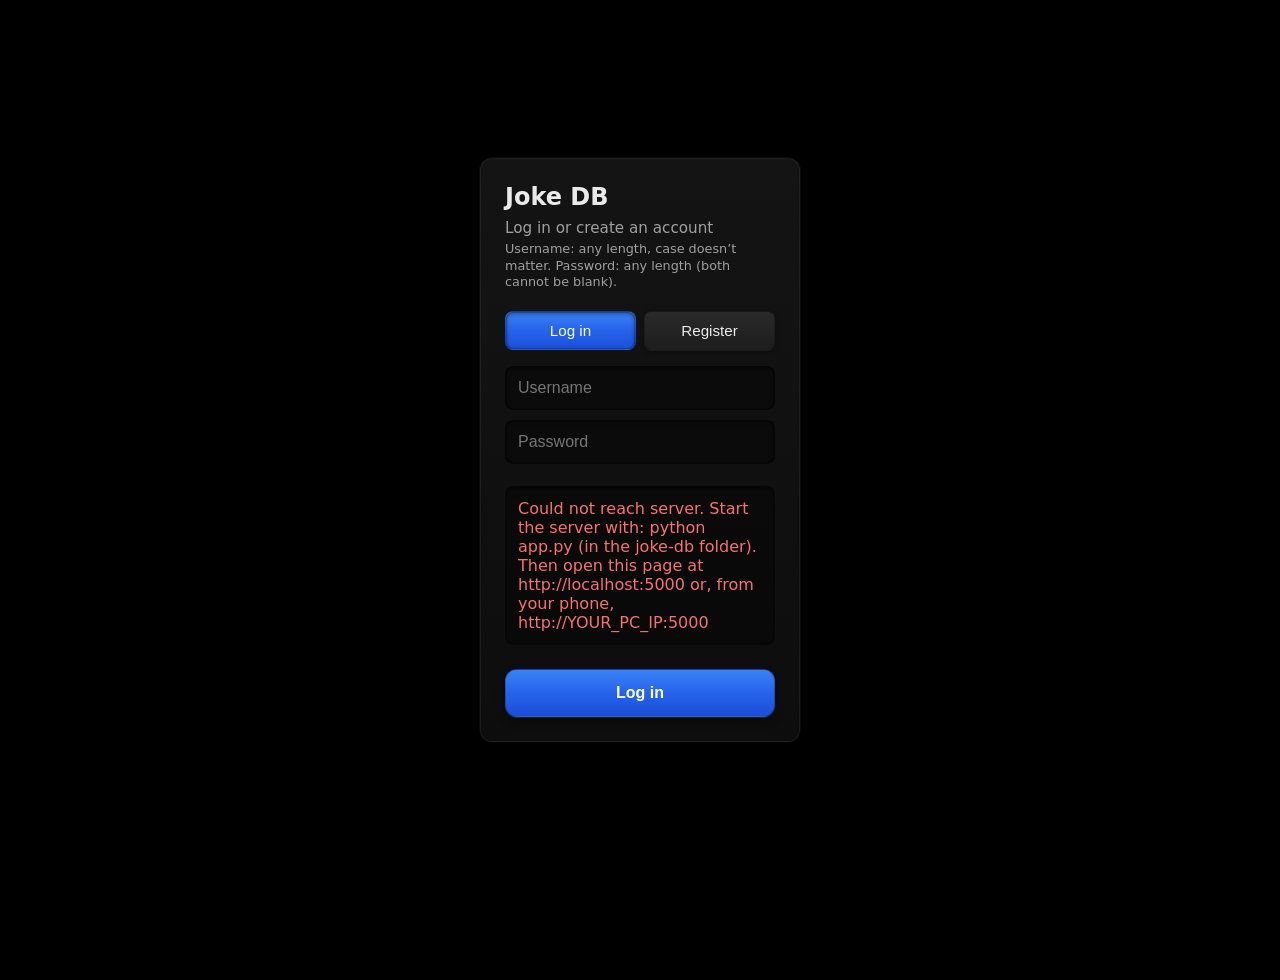
==== static/index.html @ b86b30f6 "Initial commit: Joke DB - comedian joke management app" ====
<!DOCTYPE html>
<html lang="en">
<head>
  <meta charset="utf-8">
  <meta name="viewport" content="width=device-width, initial-scale=1, maximum-scale=1, user-scalable=no">
  <meta name="theme-color" content="#000000">
  <meta name="apple-mobile-web-app-capable" content="yes">
  <meta name="apple-mobile-web-app-title" content="Joke DB">
  <title>Joke DB</title>
  <link rel="icon" type="image/png" href="logo.png?v=4">
  <link rel="manifest" href="manifest.json">
  <link rel="stylesheet" href="css/style.css?v=8">
</head>
<body>
  <div id="auth-shell" class="auth-shell hidden">
    <div class="auth-box">
      <h1>Joke DB</h1>
      <p class="auth-subtitle">Log in or create an account</p>
      <p class="auth-criteria">Username: any length, case doesn’t matter. Password: any length (both cannot be blank).</p>
      <div class="auth-tabs">
        <button type="button" class="auth-tab active" data-auth="login">Log in</button>
        <button type="button" class="auth-tab" data-auth="register">Register</button>
      </div>
      <form id="auth-form" class="auth-form">
        <input type="text" id="auth-username" placeholder="Username" autocomplete="username">
        <input type="password" id="auth-password" placeholder="Password" autocomplete="current-password">
        <p id="auth-error" class="result error hidden"></p>
        <button type="submit" id="auth-submit">Log in</button>
      </form>
    </div>
  </div>

  <div id="app-shell">
  <header class="header">
    <div class="header-top-row">
      <img src="logo.png?v=4" alt="Joke DB" class="header-logo header-logo-img">
      <h1 class="header-title">Joke DB</h1>
      <span id="user-info" class="user-info"></span>
    </div>
    <nav class="tabs">
      <button type="button" class="tab active" data-tab="ideas">Ideas</button>
      <button type="button" class="tab" data-tab="jokes">Jokes</button>
      <button type="button" class="tab" data-tab="sets">Sets</button>
      <button type="button" class="tab" data-tab="add">Add Joke</button>
    </nav>
  </header>

  <main class="main">
    <!-- Ideas: one line each, convert to joke -->
    <section id="panel-ideas" class="panel active">
      <form id="add-idea-form" class="form-box form-inline">
        <input type="text" id="new-idea-content" placeholder="One-line idea..." maxlength="500">
        <button type="submit" id="add-idea">Add idea</button>
      </form>
      <ul id="idea-list" class="card-list"></ul>
    </section>

    <!-- Jokes list -->
    <section id="panel-jokes" class="panel">
      <div class="toolbar">
        <select id="filter-status">
          <option value="">All</option>
          <option value="draft">Draft</option>
          <option value="testing">Testing</option>
          <option value="active">Active</option>
          <option value="retired">Retired</option>
        </select>
        <button type="button" id="refresh-jokes">Refresh</button>
      </div>
      <ul id="joke-list" class="card-list"></ul>
      <div id="joke-detail" class="detail hidden"></div>
    </section>

    <!-- Sets list -->
    <section id="panel-sets" class="panel">
      <ul id="set-list" class="card-list"></ul>
      <div id="set-detail" class="detail hidden"></div>
      <div class="form-box">
        <h3>New set</h3>
        <input type="text" id="new-set-name" placeholder="Set name">
        <input type="text" id="new-set-desc" placeholder="Description (optional)">
        <button type="button" id="create-set">Create set</button>
      </div>
    </section>

    <!-- Add joke form -->
    <section id="panel-add" class="panel">
      <form id="add-joke-form" class="form-box">
        <h3>New joke</h3>
        <input type="text" id="new-joke-title" placeholder="Title *" required>
        <textarea id="new-joke-premise" placeholder="Body" rows="6"></textarea>
        <textarea id="new-joke-punchline" placeholder="Act Out" rows="2"></textarea>
        <select id="new-joke-status">
          <option value="draft">Draft</option>
          <option value="testing">Testing</option>
          <option value="active">Active</option>
        </select>
        <button type="submit">Save joke</button>
      </form>
      <p id="add-result" class="result hidden"></p>
    </section>
  </main>
  </div>

  <script>
    (function() {
      var m = /[?&]api=([^&]+)/.exec(location.search);
      if (m) {
        var base = m[1].replace(/\/$/, "");
        try { sessionStorage.setItem("joke_db_api_base", base); } catch (e) {}
      }
    })();
  </script>
  <script src="js/app.js?v=8"></script>
</body>
</html>
---- static/css/style.css ----
/* Mobile-first Joke DB */
:root {
  --bg: #000000;
  --surface: #0d0d0d;
  --accent: #2563eb;
  --accent-dim: #1d4ed8;
  --text: #eaeaea;
  --text-muted: #a0a0a0;
  --radius: 12px;
  --safe: env(safe-area-inset-bottom, 0);
  /* 3D depth */
  --shadow-raised: 0 4px 6px rgba(0,0,0,0.4), 0 2px 4px rgba(0,0,0,0.3), 0 0 0 1px rgba(255,255,255,0.06);
  --shadow-card: 0 6px 12px rgba(0,0,0,0.5), 0 2px 6px rgba(0,0,0,0.35), 0 0 0 1px rgba(255,255,255,0.05);
  --shadow-inset: inset 0 2px 4px rgba(0,0,0,0.4), inset 0 0 0 1px rgba(0,0,0,0.2);
  --highlight: rgba(255,255,255,0.08);
  --bevel-dark: rgba(0,0,0,0.35);
}

* {
  box-sizing: border-box;
}

select {
  background: #000 !important;
  color: #fff !important;
}

select option {
  background: #000;
  color: #fff;
}

body {
  margin: 0;
  padding: 0;
  font-family: "Segoe UI", system-ui, sans-serif;
  background: var(--bg) url("../logo.png?v=4") center center no-repeat;
  background-size: 80%;
  background-attachment: fixed;
  color: var(--text);
  min-height: 100vh;
  padding-bottom: calc(80px + var(--safe));
}

.header {
  position: sticky;
  top: 0;
  z-index: 10;
  background: linear-gradient(180deg, #141414 0%, var(--surface) 100%);
  padding: 12px 16px;
  padding-top: calc(12px + env(safe-area-inset-top, 0));
  box-shadow: 0 6px 16px rgba(0,0,0,0.5), 0 2px 6px rgba(0,0,0,0.35), 0 1px 0 var(--highlight);
  border-bottom: 1px solid rgba(0,0,0,0.3);
}

.app-logo {
  display: block;
  height: auto;
  object-fit: contain;
}

.header-top-row {
  display: flex;
  align-items: center;
  justify-content: space-between;
  width: 100%;
  min-height: 32px;
  margin-bottom: 12px;
}

.header-logo-img {
  display: none;
  width: auto;
  height: 140px;
  flex-shrink: 0;
  object-fit: contain;
}

.header-title {
  margin: 0;
  font-size: 1.4rem;
  font-weight: 700;
}

.header .tabs {
  display: flex;
  flex-wrap: wrap;
  gap: 8px;
  width: 100%;
  padding-top: 12px;
  border-top: 1px solid rgba(255, 255, 255, 0.1);
  clear: both;
}

@media (min-width: 481px) {
  body {
    background-image: none;
  }
  .header {
    padding: 36px 48px;
    padding-top: calc(36px + env(safe-area-inset-top, 0));
  }
  .header-top-row {
    position: relative;
    justify-content: center;
    min-height: 96px;
    margin-bottom: 36px;
  }
  .header-logo-img {
    display: block;
    width: auto;
    height: 154px;
    position: absolute;
    left: 50%;
    transform: translateX(-50%);
  }
  .header-top-row .user-info {
    position: absolute;
    right: 0;
  }
  .header-title {
    display: none;
  }
  .header .tabs {
    padding-top: 36px;
    gap: 12px;
  }
  .tab {
    padding: 18px 12px;
    font-size: 1rem;
  }
}

.tab {
  flex: 1;
  min-width: 0;
  padding: 12px 8px;
  border: none;
  border-radius: var(--radius);
  background: linear-gradient(180deg, rgba(255,255,255,0.12) 0%, rgba(255,255,255,0.06) 100%);
  color: var(--text);
  font-size: 0.95rem;
  font-weight: 500;
  cursor: pointer;
  -webkit-tap-highlight-color: transparent;
  box-shadow: 0 2px 4px var(--bevel-dark), 0 1px 0 var(--highlight);
  border: 1px solid rgba(0,0,0,0.2);
}

.tab:hover, .tab:focus {
  background: linear-gradient(180deg, rgba(255,255,255,0.16) 0%, rgba(255,255,255,0.1) 100%);
  box-shadow: 0 3px 6px var(--bevel-dark), 0 1px 0 var(--highlight);
}

.tab.active {
  background: linear-gradient(180deg, #3b82f6 0%, var(--accent) 50%, #1d4ed8 100%);
  color: #fff;
  box-shadow: var(--shadow-inset), 0 0 0 1px rgba(0,0,0,0.2);
  border: 1px solid rgba(0,0,0,0.25);
}

@media (max-width: 480px) {
  body {
    background-image: none;
  }
  .header-top-row {
    position: relative;
    justify-content: center;
  }
  .header-logo-img {
    display: block;
    width: auto;
    height: 54px;
    position: absolute;
    left: 50%;
    transform: translateX(-50%);
  }
  .header-top-row .user-info {
    position: absolute;
    left: 0;
    right: 0;
    display: flex;
    justify-content: space-between;
    align-items: center;
  }
  .header-top-row .header-username {
    flex-shrink: 0;
  }
  .header-title {
    display: none;
  }
  .header .tabs {
    margin-top: 8px;
    padding-top: 12px;
  }
  .tab {
    min-width: calc(50% - 6px);
    flex: 1 1 calc(50% - 6px);
  }
  .set-joke-reorder .set-joke-item .joke-link {
    font-size: 1.5rem;
  }
  .set-joke-reorder .btn-order {
    min-width: 44px;
    min-height: 44px;
    width: 44px;
    height: 44px;
    font-size: 1.25rem;
  }
}

.main {
  padding: 16px;
  max-width: 480px;
  margin: 0 auto;
}

.panel {
  display: none;
}

.panel.active {
  display: block;
}

.toolbar {
  display: flex;
  gap: 8px;
  margin-bottom: 12px;
  align-items: center;
}

.toolbar select {
  flex: 1;
  padding: 10px 12px;
  border-radius: var(--radius);
  border: 1px solid rgba(0,0,0,0.4);
  background: #0a0a0a;
  color: #fff;
  font-size: 1rem;
  box-shadow: var(--shadow-inset);
}

.toolbar button {
  padding: 10px 16px;
  border-radius: var(--radius);
  border: 1px solid rgba(0,0,0,0.25);
  background: linear-gradient(180deg, #3b82f6 0%, var(--accent) 50%, #1d4ed8 100%);
  color: #fff;
  font-weight: 500;
  cursor: pointer;
  box-shadow: 0 3px 6px var(--bevel-dark), 0 1px 0 rgba(255,255,255,0.15);
}

.toolbar button:hover {
  box-shadow: 0 4px 8px var(--bevel-dark), 0 1px 0 rgba(255,255,255,0.2);
}

.toolbar button:active {
  box-shadow: var(--shadow-inset);
}

.card-list {
  list-style: none;
  margin: 0;
  padding: 0;
}

.card-list li {
  background: linear-gradient(180deg, rgba(255,255,255,0.14) 0%, rgba(255,255,255,0.08) 100%);
  border-radius: var(--radius);
  padding: 14px 16px;
  margin-bottom: 10px;
  cursor: pointer;
  -webkit-tap-highlight-color: transparent;
  border-left: 4px solid transparent;
  box-shadow: var(--shadow-card);
  border: 1px solid rgba(255,255,255,0.06);
  border-left-width: 4px;
  border-left-color: transparent;
}

.card-list li:hover {
  background: linear-gradient(180deg, rgba(255,255,255,0.2) 0%, rgba(255,255,255,0.12) 100%);
  box-shadow: 0 8px 16px rgba(0,0,0,0.45), 0 2px 6px rgba(0,0,0,0.35), 0 0 0 1px rgba(255,255,255,0.08);
}

.card-list li.active {
  border-left-color: var(--accent);
  box-shadow: 0 4px 10px rgba(0,0,0,0.4), 0 0 0 1px rgba(37,99,235,0.3);
}

#panel-ideas .card-list li,
#panel-jokes .card-list li,
#panel-sets .card-list li {
  background: linear-gradient(180deg, rgba(255,255,255,0.22) 0%, rgba(255,255,255,0.14) 100%);
}

#panel-ideas .card-list li:hover,
#panel-jokes .card-list li:hover,
#panel-sets .card-list li:hover {
  background: linear-gradient(180deg, rgba(255,255,255,0.28) 0%, rgba(255,255,255,0.18) 100%);
}

.card-list .title {
  font-weight: 600;
  margin-bottom: 4px;
}

.card-list .meta {
  font-size: 0.85rem;
  color: var(--text-muted);
}

.detail {
  margin-top: 16px;
  padding: 16px;
  background: linear-gradient(180deg, #141414 0%, var(--surface) 100%);
  border-radius: var(--radius);
  box-shadow: var(--shadow-card);
  border: 1px solid rgba(255,255,255,0.06);
}

.detail.hidden {
  display: none;
}

.detail h3 { margin-top: 0; }
.detail .detail-label { font-size: 0.85rem; color: var(--text-muted); margin: 12px 0 4px 0; }
.detail .detail-label:first-of-type { margin-top: 0; }
.detail .detail-body { white-space: pre-wrap; margin: 0 0 8px 0; }
.detail .detail-actout { color: var(--accent); font-weight: 500; white-space: pre-wrap; }
.detail .status { display: inline-block; padding: 4px 8px; border-radius: 6px; background: rgba(0,0,0,0.35); font-size: 0.85rem; margin-top: 8px; box-shadow: var(--shadow-inset); border: 1px solid rgba(0,0,0,0.3); }

.form-box {
  background: linear-gradient(180deg, #141414 0%, var(--surface) 100%);
  border-radius: var(--radius);
  padding: 16px;
  margin-top: 16px;
  box-shadow: var(--shadow-card);
  border: 1px solid rgba(255,255,255,0.06);
}

.form-box h3 {
  margin: 0 0 12px 0;
  font-size: 1.1rem;
}

.form-box input,
.form-box textarea {
  width: 100%;
  padding: 12px;
  margin-bottom: 10px;
  border-radius: 8px;
  border: 1px solid rgba(0,0,0,0.4);
  background: rgba(0,0,0,0.35);
  color: var(--text);
  font-size: 1rem;
  box-shadow: var(--shadow-inset);
}

.form-box select {
  width: 100%;
  padding: 12px;
  margin-bottom: 10px;
  border-radius: 8px;
  border: 1px solid rgba(0,0,0,0.4);
  background: #0a0a0a;
  color: #fff;
  font-size: 1rem;
  box-shadow: var(--shadow-inset);
}

.form-box textarea {
  resize: vertical;
  min-height: 80px;
}

.form-box button {
  width: 100%;
  padding: 14px;
  border: none;
  border-radius: var(--radius);
  background: linear-gradient(180deg, #3b82f6 0%, var(--accent) 50%, #1d4ed8 100%);
  color: #fff;
  font-size: 1rem;
  font-weight: 600;
  cursor: pointer;
  box-shadow: 0 4px 8px var(--bevel-dark), 0 1px 0 rgba(255,255,255,0.15);
  border: 1px solid rgba(0,0,0,0.25);
}

.form-box button:hover {
  background: linear-gradient(180deg, #4b8ef7 0%, #2563eb 50%, #2563eb 100%);
  box-shadow: 0 5px 10px var(--bevel-dark), 0 1px 0 rgba(255,255,255,0.2);
}

.form-box button:active {
  box-shadow: var(--shadow-inset);
}

.form-inline {
  display: flex;
  gap: 8px;
  align-items: center;
}

.form-inline input {
  flex: 1;
  margin-bottom: 0;
}

.form-inline button {
  width: auto;
  flex-shrink: 0;
  margin-bottom: 0;
}

#idea-list li .idea-title {
  cursor: pointer;
  display: block;
  white-space: nowrap;
  overflow: hidden;
  text-overflow: ellipsis;
}

#idea-list li.show-actions .idea-title {
  white-space: normal;
  overflow: visible;
  text-overflow: clip;
}

#idea-list li .idea-actions {
  margin-top: 8px;
  display: none;
  gap: 8px;
  flex-wrap: wrap;
}

#idea-list li.show-actions .idea-actions {
  display: flex;
}

.idea-actions {
  margin-top: 8px;
  gap: 8px;
  flex-wrap: wrap;
}

.idea-actions button {
  padding: 8px 12px;
  font-size: 0.9rem;
  border-radius: 8px;
  border: 1px solid rgba(0,0,0,0.2);
  cursor: pointer;
  font-weight: 500;
  box-shadow: 0 2px 4px var(--bevel-dark), 0 1px 0 var(--highlight);
}

.idea-actions .btn-convert {
  background: linear-gradient(180deg, #3b82f6 0%, var(--accent) 50%, #1d4ed8 100%);
  color: #fff;
}

.idea-actions .btn-edit {
  background: linear-gradient(180deg, rgba(255,255,255,0.16) 0%, rgba(255,255,255,0.08) 100%);
  color: var(--text);
}

.idea-actions .btn-delete {
  background: linear-gradient(180deg, rgba(255,255,255,0.14) 0%, rgba(255,255,255,0.06) 100%);
  color: var(--text-muted);
}

.idea-edit-form {
  margin-top: 8px;
}

.idea-edit-form.hidden {
  display: none;
}

.idea-edit-input {
  width: 100%;
  padding: 10px 12px;
  margin-bottom: 8px;
  border-radius: 8px;
  border: 1px solid rgba(0,0,0,0.4);
  background: rgba(0,0,0,0.35);
  color: var(--text);
  font-size: 1rem;
  box-shadow: var(--shadow-inset);
}

.idea-edit-actions {
  display: flex;
  gap: 8px;
}

.idea-edit-actions button {
  padding: 8px 14px;
  border-radius: 8px;
  border: none;
  cursor: pointer;
  font-weight: 500;
}

.btn-save-idea {
  background: linear-gradient(180deg, #3b82f6 0%, var(--accent) 50%, #1d4ed8 100%);
  color: #fff;
  border: 1px solid rgba(0,0,0,0.25);
  box-shadow: 0 2px 4px var(--bevel-dark), 0 1px 0 rgba(255,255,255,0.15);
}

.btn-cancel-idea {
  background: linear-gradient(180deg, rgba(255,255,255,0.16) 0%, rgba(255,255,255,0.08) 100%);
  color: var(--text);
  border: 1px solid rgba(0,0,0,0.2);
  box-shadow: 0 2px 4px var(--bevel-dark), 0 1px 0 var(--highlight);
}

.result {
  margin-top: 12px;
  padding: 12px;
  border-radius: 8px;
  background: rgba(0,0,0,0.35);
  box-shadow: var(--shadow-inset);
  border: 1px solid rgba(0,0,0,0.3);
}

.result.hidden { display: none; }
.result.success { color: #7bed9f; }
.result.error { color: #f87171; }

.empty {
  text-align: center;
  color: var(--text-muted);
  padding: 24px 16px;
}

#app-shell,
.auth-shell {
  position: relative;
  z-index: 1;
}

.auth-shell {
  min-height: 100vh;
  display: flex;
  align-items: center;
  justify-content: center;
  padding: 16px;
}

.auth-shell.hidden {
  display: none;
}

.auth-box {
  width: 100%;
  max-width: 320px;
  background: linear-gradient(180deg, #141414 0%, var(--surface) 100%);
  border-radius: var(--radius);
  padding: 24px;
  box-shadow: var(--shadow-card), 0 12px 24px rgba(0,0,0,0.5);
  border: 1px solid rgba(255,255,255,0.06);
}

.auth-box h1 {
  margin: 0 0 8px 0;
  font-size: 1.5rem;
}

.auth-subtitle {
  color: var(--text-muted);
  font-size: 0.95rem;
  margin: 0 0 4px 0;
}

.auth-criteria {
  color: var(--text-muted);
  font-size: 0.8rem;
  margin: 0 0 20px 0;
  line-height: 1.3;
}

.auth-tabs {
  display: flex;
  gap: 8px;
  margin-bottom: 16px;
}

.auth-tab {
  flex: 1;
  padding: 10px;
  border: 1px solid rgba(0,0,0,0.2);
  border-radius: 8px;
  background: linear-gradient(180deg, rgba(255,255,255,0.1) 0%, rgba(255,255,255,0.05) 100%);
  color: var(--text);
  font-size: 0.95rem;
  cursor: pointer;
  box-shadow: 0 2px 4px var(--bevel-dark), 0 1px 0 var(--highlight);
}

.auth-tab.active {
  background: linear-gradient(180deg, #3b82f6 0%, var(--accent) 50%, #1d4ed8 100%);
  color: #fff;
  box-shadow: var(--shadow-inset);
  border-color: rgba(0,0,0,0.25);
}

.auth-form input {
  width: 100%;
  padding: 12px;
  margin-bottom: 10px;
  border-radius: 8px;
  border: 1px solid rgba(0,0,0,0.4);
  background: rgba(0,0,0,0.35);
  color: var(--text);
  font-size: 1rem;
  box-shadow: var(--shadow-inset);
}

.auth-form button {
  width: 100%;
  padding: 14px;
  margin-top: 8px;
  border: 1px solid rgba(0,0,0,0.25);
  border-radius: var(--radius);
  background: linear-gradient(180deg, #3b82f6 0%, var(--accent) 50%, #1d4ed8 100%);
  color: #fff;
  font-size: 1rem;
  font-weight: 600;
  cursor: pointer;
  box-shadow: 0 4px 8px var(--bevel-dark), 0 1px 0 rgba(255,255,255,0.15);
}

.auth-form button:hover {
  box-shadow: 0 5px 10px var(--bevel-dark), 0 1px 0 rgba(255,255,255,0.2);
}

.auth-form button:active {
  box-shadow: var(--shadow-inset);
}

.user-info {
  font-size: 0.85rem;
  color: var(--text-muted);
  margin-left: auto;
  padding-right: 8px;
  white-space: nowrap;
}

.user-info .logout-btn {
  margin-left: 8px;
  padding: 4px 10px;
  border-radius: 6px;
  border: 1px solid rgba(0,0,0,0.3);
  background: linear-gradient(180deg, rgba(255,255,255,0.08) 0%, rgba(255,255,255,0.02) 100%);
  color: var(--text-muted);
  font-size: 0.85rem;
  cursor: pointer;
  box-shadow: 0 1px 3px var(--bevel-dark), 0 1px 0 var(--highlight);
}

.user-info .logout-btn:hover {
  color: var(--text);
  box-shadow: 0 2px 4px var(--bevel-dark), 0 1px 0 var(--highlight);
}

.set-joke-links {
  list-style: none;
  margin: 0 0 16px 0;
  padding: 0;
}

.set-joke-links li {
  margin-bottom: 6px;
}

.set-joke-reorder .set-joke-item {
  display: flex;
  align-items: center;
  gap: 8px;
  margin-bottom: 8px;
}

.set-joke-order-btns {
  display: flex;
  flex-direction: column;
  gap: 2px;
  flex-shrink: 0;
}

.btn-order {
  width: 28px;
  height: 22px;
  padding: 0;
  border: 1px solid rgba(0,0,0,0.3);
  border-radius: 4px;
  background: linear-gradient(180deg, rgba(255,255,255,0.14) 0%, rgba(255,255,255,0.06) 100%);
  color: var(--text);
  font-size: 0.85rem;
  cursor: pointer;
  line-height: 1;
  box-shadow: 0 1px 3px var(--bevel-dark), 0 1px 0 var(--highlight);
}

.btn-order:hover:not(:disabled) {
  background: linear-gradient(180deg, rgba(255,255,255,0.22) 0%, rgba(255,255,255,0.12) 100%);
  box-shadow: 0 2px 4px var(--bevel-dark), 0 1px 0 var(--highlight);
}

.btn-order:disabled {
  opacity: 0.4;
  cursor: not-allowed;
}

.set-joke-item .joke-link {
  flex: 1;
  min-width: 0;
}

.joke-link {
  color: var(--accent);
  text-decoration: none;
}

.joke-link:hover {
  text-decoration: underline;
}

.add-to-set {
  margin-top: 16px;
  padding-top: 16px;
  border-top: 1px solid rgba(255,255,255,0.1);
}

.add-to-set select {
  width: 100%;
  padding: 10px 12px;
  margin: 8px 0;
  border-radius: var(--radius);
  border: 1px solid rgba(0,0,0,0.4);
  background: #0a0a0a;
  color: #fff;
  font-size: 1rem;
  box-shadow: var(--shadow-inset);
}

#edit-set-order-btn,
#save-set-order-btn {
  margin-top: 8px;
  margin-bottom: 8px;
  padding: 10px 16px;
  border-radius: var(--radius);
  border: none;
  font-weight: 500;
  cursor: pointer;
  font-size: 1rem;
}
#edit-set-order-btn {
  background: linear-gradient(180deg, rgba(255,255,255,0.16) 0%, rgba(255,255,255,0.08) 100%);
  color: var(--text);
  border: 1px solid rgba(0,0,0,0.25);
  box-shadow: 0 2px 4px var(--bevel-dark), 0 1px 0 var(--highlight);
}
#edit-set-order-btn:hover {
  background: linear-gradient(180deg, rgba(255,255,255,0.22) 0%, rgba(255,255,255,0.12) 100%);
  box-shadow: 0 3px 6px var(--bevel-dark), 0 1px 0 var(--highlight);
}
#save-set-order-btn {
  background: linear-gradient(180deg, #3b82f6 0%, var(--accent) 50%, #1d4ed8 100%);
  color: #fff;
  border: 1px solid rgba(0,0,0,0.25);
  box-shadow: 0 3px 6px var(--bevel-dark), 0 1px 0 rgba(255,255,255,0.15);
}
#save-set-order-btn:hover {
  box-shadow: 0 4px 8px var(--bevel-dark), 0 1px 0 rgba(255,255,255,0.2);
}

.performance-mode-btn {
  display: none;
  margin-top: 8px;
  margin-bottom: 8px;
  padding: 12px 16px;
  border-radius: var(--radius);
  border: 1px solid rgba(0,0,0,0.25);
  background: linear-gradient(180deg, rgba(255,255,255,0.16) 0%, rgba(255,255,255,0.08) 100%);
  color: var(--text);
  font-size: 1rem;
  font-weight: 500;
  cursor: pointer;
  box-shadow: 0 3px 6px var(--bevel-dark), 0 1px 0 var(--highlight);
}
@media (max-width: 480px) {
  .performance-mode-btn {
    display: block;
    width: 100%;
  }
}

.performance-mode-overlay {
  position: fixed;
  inset: 0;
  z-index: 9999;
  background: #000;
  color: #fff;
  overflow: auto;
  padding: 16px;
  padding-top: 48px;
  box-sizing: border-box;
}
.performance-mode-stopwatch {
  position: fixed;
  top: 12px;
  right: 16px;
  z-index: 10000;
  font-size: 1.5rem;
  font-variant-numeric: tabular-nums;
  color: #fff;
}
.performance-mode-title {
  margin: 0 0 20px 0;
  font-size: 1.25rem;
  font-weight: 600;
  color: var(--accent);
}
.performance-mode-list {
  list-style: none;
  margin: 0;
  padding: 0;
}
.performance-mode-list li {
  padding: 12px 0;
  border-bottom: 1px solid rgba(255,255,255,0.15);
  font-size: 1.1rem;
  line-height: 1.4;
  color: #fff;
}
.performance-mode-exit {
  margin-top: 24px;
  padding: 24px 0;
  font-size: 0.9rem;
  color: rgba(255,255,255,0.6);
  cursor: pointer;
  min-height: 48px;
}

.add-to-set button {
  width: 100%;
  padding: 10px;
  margin-top: 4px;
  border-radius: var(--radius);
  border: 1px solid rgba(0,0,0,0.25);
  background: linear-gradient(180deg, #3b82f6 0%, var(--accent) 50%, #1d4ed8 100%);
  color: #fff;
  font-weight: 500;
  cursor: pointer;
  box-shadow: 0 3px 6px var(--bevel-dark), 0 1px 0 rgba(255,255,255,0.15);
}

.add-joke-to-set {
  margin-top: 16px;
  padding-top: 16px;
  border-top: 1px solid rgba(255,255,255,0.1);
}

.add-joke-to-set select {
  width: 100%;
  padding: 10px 12px;
  margin: 8px 0;
  border-radius: var(--radius);
  border: 1px solid rgba(0,0,0,0.4);
  background: #0a0a0a;
  color: #fff;
  font-size: 1rem;
  box-shadow: var(--shadow-inset);
}

.add-joke-to-set button {
  width: 100%;
  padding: 10px;
  margin-top: 4px;
  border-radius: var(--radius);
  border: 1px solid rgba(0,0,0,0.25);
  background: linear-gradient(180deg, #3b82f6 0%, var(--accent) 50%, #1d4ed8 100%);
  color: #fff;
  font-weight: 500;
  box-shadow: 0 3px 6px var(--bevel-dark), 0 1px 0 rgba(255,255,255,0.15);
  cursor: pointer;
}

.btn-delete-inline {
  width: 100%;
  margin-top: 16px;
  padding: 10px;
  border-radius: var(--radius);
  border: 1px solid rgba(0,0,0,0.3);
  background: linear-gradient(180deg, rgba(255,255,255,0.06) 0%, rgba(0,0,0,0.1) 100%);
  color: var(--text-muted);
  font-size: 0.95rem;
  cursor: pointer;
  box-shadow: 0 2px 4px var(--bevel-dark), 0 1px 0 var(--highlight);
}

.btn-delete-inline:hover {
  background: linear-gradient(180deg, rgba(255,255,255,0.1) 0%, rgba(255,255,255,0.04) 100%);
  color: var(--text);
  box-shadow: 0 3px 6px var(--bevel-dark), 0 1px 0 var(--highlight);
}

.hidden {
  display: none !important;
}

.btn-edit-inline {
  padding: 10px 14px;
  margin-top: 8px;
  border-radius: var(--radius);
  border: 1px solid rgba(0,0,0,0.25);
  background: linear-gradient(180deg, rgba(255,255,255,0.14) 0%, rgba(255,255,255,0.06) 100%);
  color: var(--text);
  font-size: 0.95rem;
  cursor: pointer;
  box-shadow: 0 2px 4px var(--bevel-dark), 0 1px 0 var(--highlight);
}

.btn-edit-inline:hover {
  background: linear-gradient(180deg, rgba(255,255,255,0.2) 0%, rgba(255,255,255,0.1) 100%);
  box-shadow: 0 3px 6px var(--bevel-dark), 0 1px 0 var(--highlight);
}

.joke-detail-edit-form.hidden {
  display: none !important;
}

.detail-edit-input {
  width: 100%;
  padding: 10px 12px;
  margin-bottom: 12px;
  border-radius: 8px;
  border: 1px solid rgba(0,0,0,0.4);
  background: rgba(0,0,0,0.35);
  color: var(--text);
  font-size: 1rem;
  box-shadow: var(--shadow-inset);
}

.joke-detail-edit-form select {
  width: 100%;
  padding: 10px 12px;
  margin-bottom: 12px;
  border-radius: 8px;
  border: 1px solid rgba(0,0,0,0.4);
  background: #0a0a0a;
  color: #fff;
  font-size: 1rem;
  box-shadow: var(--shadow-inset);
}

.detail-edit-actions {
  display: flex;
  gap: 8px;
  margin-top: 12px;
}

.detail-edit-actions button {
  padding: 10px 16px;
  border-radius: var(--radius);
  border: 1px solid rgba(0,0,0,0.2);
  cursor: pointer;
  font-weight: 500;
  box-shadow: 0 2px 4px var(--bevel-dark), 0 1px 0 var(--highlight);
}

#joke-detail-save-btn {
  background: linear-gradient(180deg, #3b82f6 0%, var(--accent) 50%, #1d4ed8 100%);
  color: #fff;
  border-color: rgba(0,0,0,0.25);
}

#joke-detail-save-btn:hover {
  box-shadow: 0 3px 6px var(--bevel-dark), 0 1px 0 rgba(255,255,255,0.15);
}

#joke-detail-cancel-edit-btn {
  background: linear-gradient(180deg, rgba(255,255,255,0.16) 0%, rgba(255,255,255,0.08) 100%);
  color: var(--text);
}
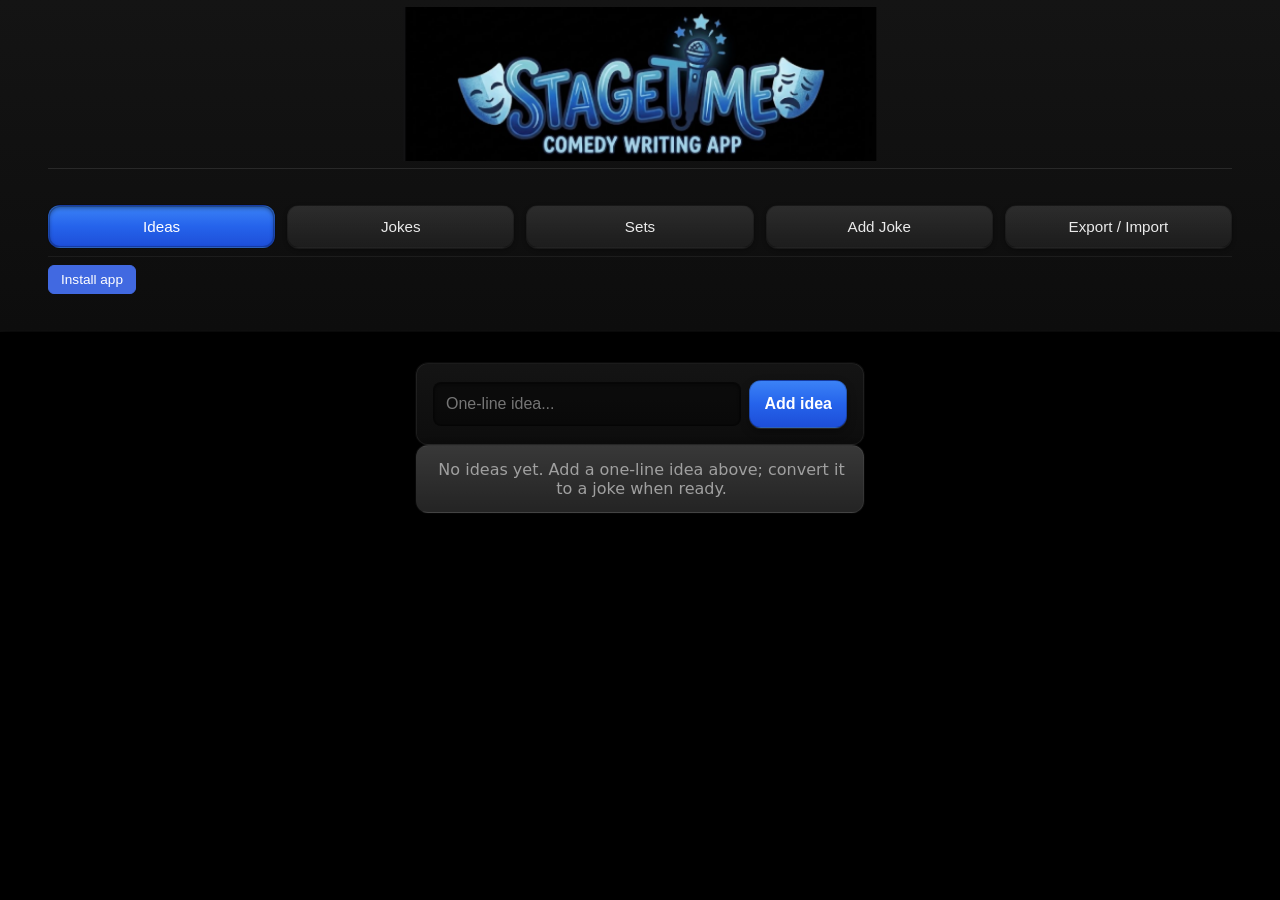
==== commit f8c52b78: "Stagetime PWA: offline-only, install prompt, local storage only Made-with: Cursor" ====
--- a/static/index.html
+++ b/static/index.html
@@ -3,19 +3,60 @@
 <head>
   <meta charset="utf-8">
   <meta name="viewport" content="width=device-width, initial-scale=1, maximum-scale=1, user-scalable=no">
-  <meta name="theme-color" content="#000000">
+  <meta name="theme-color" content="#4169E1">
   <meta name="apple-mobile-web-app-capable" content="yes">
-  <meta name="apple-mobile-web-app-title" content="Joke DB">
-  <title>Joke DB</title>
-  <link rel="icon" type="image/png" href="logo.png?v=4">
+  <meta name="apple-mobile-web-app-title" content="Stagetime">
+  <meta name="apple-mobile-web-app-status-bar-style" content="black-translucent">
+  <meta name="mobile-web-app-capable" content="yes">
+  <title>Stagetime</title>
+  <link rel="icon" type="image/png" href="icons/AppIcon.png">
+  <link rel="apple-touch-icon" href="icons/AppIcon.png">
   <link rel="manifest" href="manifest.json">
-  <link rel="stylesheet" href="css/style.css?v=8">
+  <link rel="stylesheet" href="css/style.css?v=11">
+  <script>
+    (function() {
+      if (navigator.storage && navigator.storage.persist) {
+        navigator.storage.persist().catch(function() {});
+      }
+      if (typeof navigator.serviceWorker !== "undefined") {
+        navigator.serviceWorker.register("sw.js").catch(function() {});
+      }
+      var installBtn = document.getElementById("install-btn");
+      var installPrompt = null;
+      function hideInstallBtn() {
+        if (installBtn) installBtn.classList.add("hidden");
+      }
+      if (installBtn) {
+        if (window.matchMedia && window.matchMedia("(display-mode: standalone)").matches) hideInstallBtn();
+        installBtn.addEventListener("click", function() {
+          if (installPrompt) {
+            installPrompt.prompt();
+            installPrompt.userChoice.then(function() { installPrompt = null; hideInstallBtn(); });
+          }
+        });
+      }
+      window.addEventListener("beforeinstallprompt", function(e) {
+        e.preventDefault();
+        installPrompt = e;
+        if (installBtn) installBtn.classList.remove("hidden");
+      });
+      window.addEventListener("appinstalled", function() {
+        installPrompt = null;
+        hideInstallBtn();
+      });
+    })();
+  </script>
 </head>
 <body>
-  <div id="auth-shell" class="auth-shell hidden">
+  <div id="storage-notice" class="storage-notice hidden" role="alert">
+    <p>Open Stagetime to refresh local storage.</p>
+    <button type="button" id="storage-notice-dismiss">OK</button>
+  </div>
+  <div id="auth-shell" class="auth-shell hidden" style="display: none !important;">
     <div class="auth-box">
-      <h1>Joke DB</h1>
+      <h1>Stagetime</h1>
       <p class="auth-subtitle">Log in or create an account</p>
+      <p class="auth-same-device">Use the <strong>same account</strong> on your phone and computer so your jokes and ideas appear everywhere.</p>
       <p class="auth-criteria">Username: any length, case doesn’t matter. Password: any length (both cannot be blank).</p>
       <div class="auth-tabs">
         <button type="button" class="auth-tab active" data-auth="login">Log in</button>
@@ -33,19 +74,41 @@
   <div id="app-shell">
   <header class="header">
     <div class="header-top-row">
-      <img src="logo.png?v=4" alt="Joke DB" class="header-logo header-logo-img">
-      <h1 class="header-title">Joke DB</h1>
       <span id="user-info" class="user-info"></span>
+      <img src="logo.png" alt="Stagetime" class="header-logo header-logo-img">
+      <h1 class="header-title">Stagetime</h1>
     </div>
     <nav class="tabs">
       <button type="button" class="tab active" data-tab="ideas">Ideas</button>
       <button type="button" class="tab" data-tab="jokes">Jokes</button>
       <button type="button" class="tab" data-tab="sets">Sets</button>
       <button type="button" class="tab" data-tab="add">Add Joke</button>
+      <button type="button" class="tab tab-import" data-tab="import">Export / Import</button>
     </nav>
+    <div class="header-below-tabs">
+      <button type="button" id="install-btn" class="install-btn" title="Install Stagetime to use offline">Install app</button>
+      <button type="button" id="fullscreen-btn" class="fullscreen-btn hidden" title="Hide browser bar">Full screen</button>
+    </div>
   </header>
 
   <main class="main">
+    <!-- Export / Import: .txt backup only (app is offline-only) -->
+    <section id="panel-import" class="panel import-panel hidden">
+      <div id="import-export-box" class="form-box import-export-box">
+        <h3>Export to .txt file</h3>
+        <p class="import-description">Download your ideas, jokes, and sets as one .txt file (backup or move to another device).</p>
+        <button type="button" id="export-txt-btn">Export to .txt</button>
+        <p id="export-result" class="result hidden"></p>
+      </div>
+      <div id="import-from-file-box" class="form-box import-from-file-box import-primary">
+        <h3>Import from .txt file</h3>
+        <p class="import-description">Choose a .txt file created by Stagetime to add its ideas, jokes, and sets to this device.</p>
+        <input type="file" id="import-file-input" accept=".txt,text/plain" class="import-file-input">
+        <label for="import-file-input" class="import-file-label">Choose .txt file</label>
+        <p id="import-file-result" class="result hidden"></p>
+      </div>
+    </section>
+
     <!-- Ideas: one line each, convert to joke -->
     <section id="panel-ideas" class="panel active">
       <form id="add-idea-form" class="form-box form-inline">
@@ -109,8 +172,35 @@
         var base = m[1].replace(/\/$/, "");
         try { sessionStorage.setItem("joke_db_api_base", base); } catch (e) {}
       }
+      var storage = /[?&]storage=(\w+)/.exec(location.search);
+      if (storage && storage[1] === "local") {
+        try { localStorage.setItem("joke_db_storage", "local"); } catch (e) {}
+      }
+      var fsBtn = document.getElementById("fullscreen-btn");
+      var doc = document.documentElement;
+      var requestFS = doc.requestFullscreen || doc.webkitRequestFullscreen || doc.webkitRequestFullScreen || doc.mozRequestFullScreen || doc.msRequestFullscreen;
+      var exitFS = document.exitFullscreen || document.webkitExitFullscreen || document.webkitCancelFullScreen || document.mozCancelFullScreen || document.msExitFullscreen;
+      var isMobile = /Android|webOS|iPhone|iPad|iPod|BlackBerry|IEMobile|Opera Mini/i.test(navigator.userAgent) || ("ontouchstart" in window) || (window.innerWidth <= 768);
+      if (fsBtn && requestFS && isMobile) {
+        fsBtn.classList.remove("hidden");
+        function updateFSBtn() {
+          var inFS = !!(document.fullscreenElement || document.webkitFullscreenElement || document.mozFullScreenElement || document.msFullscreenElement);
+          fsBtn.textContent = inFS ? "Exit full screen" : "Full screen";
+        }
+        fsBtn.addEventListener("click", function() {
+          var inFS = !!(document.fullscreenElement || document.webkitFullscreenElement || document.mozFullScreenElement || document.msFullscreenElement);
+          if (inFS && exitFS) exitFS.call(document);
+          else if (!inFS && requestFS) requestFS.call(doc);
+        });
+        document.addEventListener("fullscreenchange", updateFSBtn);
+        document.addEventListener("webkitfullscreenchange", updateFSBtn);
+        document.addEventListener("mozfullscreenchange", updateFSBtn);
+        document.addEventListener("MSFullscreenChange", updateFSBtn);
+      }
     })();
   </script>
-  <script src="js/app.js?v=8"></script>
+  <script src="js/local-db.js?v=10"></script>
+  <script src="js/data-layer.js?v=10"></script>
+  <script src="js/app.js?v=10"></script>
 </body>
 </html>
--- a/static/css/style.css
+++ b/static/css/style.css
@@ -1,4 +1,4 @@
-/* Mobile-first Joke DB */
+/* Stagetime PWA */
 :root {
   --bg: #000000;
   --surface: #0d0d0d;
@@ -20,6 +20,38 @@
   box-sizing: border-box;
 }
 
+.storage-notice {
+  background: #4169E1;
+  color: #fff;
+  padding: 12px 16px;
+  display: flex;
+  align-items: center;
+  justify-content: space-between;
+  gap: 12px;
+  box-shadow: 0 2px 8px rgba(0,0,0,0.3);
+}
+.storage-notice.hidden {
+  display: none;
+}
+.storage-notice p {
+  margin: 0;
+  font-size: 0.9rem;
+  flex: 1;
+}
+.storage-notice button {
+  flex-shrink: 0;
+  padding: 8px 16px;
+  border: 1px solid rgba(255,255,255,0.6);
+  border-radius: 8px;
+  background: rgba(255,255,255,0.2);
+  color: #fff;
+  font-size: 0.9rem;
+  cursor: pointer;
+}
+.storage-notice button:hover {
+  background: rgba(255,255,255,0.3);
+}
+
 select {
   background: #000 !important;
   color: #fff !important;
@@ -577,6 +609,31 @@
   margin: 0 0 4px 0;
 }
 
+.auth-same-device {
+  color: var(--text-muted);
+  font-size: 0.9rem;
+  margin: 0 0 8px 0;
+  line-height: 1.35;
+}
+
+.auth-use-local {
+  margin: 16px 0 0 0;
+  font-size: 0.9rem;
+  color: var(--text-muted);
+}
+.auth-use-local-btn {
+  background: none;
+  border: none;
+  color: var(--accent);
+  cursor: pointer;
+  text-decoration: underline;
+  padding: 0;
+  font-size: inherit;
+}
+.auth-use-local-btn:hover {
+  color: var(--text);
+}
+
 .auth-criteria {
   color: var(--text-muted);
   font-size: 0.8rem;
@@ -643,12 +700,66 @@
   box-shadow: var(--shadow-inset);
 }
 
+.header-below-tabs {
+  margin-top: 8px;
+  padding-top: 8px;
+  border-top: 1px solid rgba(255,255,255,0.06);
+  display: flex;
+  align-items: center;
+  gap: 8px;
+}
+
+.install-btn {
+  padding: 6px 12px;
+  border-radius: 6px;
+  border: 1px solid #4169E1;
+  background: #4169E1;
+  color: #fff;
+  font-size: 0.85rem;
+  cursor: pointer;
+  -webkit-tap-highlight-color: transparent;
+}
+.install-btn:hover,
+.install-btn:focus {
+  background: #5a7de8;
+  color: #fff;
+}
+.install-btn.hidden {
+  display: none !important;
+}
+
+.fullscreen-btn {
+  padding: 4px 10px;
+  border-radius: 6px;
+  border: 1px solid rgba(255,255,255,0.2);
+  background: rgba(255,255,255,0.06);
+  color: var(--text-muted);
+  font-size: 0.8rem;
+  cursor: pointer;
+}
+.fullscreen-btn:hover,
+.fullscreen-btn:focus {
+  color: var(--text);
+  background: rgba(255,255,255,0.1);
+}
+.fullscreen-btn.hidden {
+  display: none !important;
+}
+
 .user-info {
   font-size: 0.85rem;
   color: var(--text-muted);
-  margin-left: auto;
   padding-right: 8px;
-  white-space: nowrap;
+  text-align: left;
+}
+
+.user-info .user-info-row {
+  display: block;
+  margin-bottom: 2px;
+}
+
+.user-info .user-info-row:last-child {
+  margin-bottom: 0;
 }
 
 .user-info .logout-btn {
@@ -666,6 +777,97 @@
 .user-info .logout-btn:hover {
   color: var(--text);
   box-shadow: 0 2px 4px var(--bevel-dark), 0 1px 0 var(--highlight);
+}
+
+.import-panel .import-from-web-box {
+  margin: 16px 0;
+}
+.import-description {
+  color: var(--text-muted);
+  font-size: 0.9rem;
+  line-height: 1.4;
+  margin: 0 0 16px 0;
+}
+.import-login-area,
+.import-ready-area {
+  margin: 12px 0;
+}
+.import-login-area input,
+.import-ready-area input {
+  display: block;
+  width: 100%;
+  max-width: 280px;
+  margin-bottom: 8px;
+  padding: 8px 12px;
+  border-radius: var(--radius);
+  border: 1px solid rgba(255,255,255,0.15);
+  background: var(--surface);
+  color: var(--text);
+}
+.import-export-box,
+.import-from-file-box {
+  margin-bottom: 24px;
+}
+.import-from-file-box.import-primary {
+  margin-bottom: 28px;
+}
+.import-file-input {
+  position: absolute;
+  width: 0.1px;
+  height: 0.1px;
+  opacity: 0;
+  overflow: hidden;
+  z-index: -1;
+}
+.import-file-label {
+  display: inline-block;
+  margin-top: 8px;
+  padding: 12px 20px;
+  min-height: 44px;
+  box-sizing: border-box;
+  border-radius: var(--radius);
+  border: 1px solid var(--accent);
+  background: var(--accent);
+  color: #fff;
+  font-size: 0.95rem;
+  cursor: pointer;
+  -webkit-tap-highlight-color: transparent;
+}
+.import-file-label:hover {
+  filter: brightness(1.1);
+}
+#export-txt-btn {
+  margin-top: 8px;
+  padding: 12px 20px;
+  min-height: 44px;
+  box-sizing: border-box;
+  border-radius: var(--radius);
+  border: 1px solid var(--accent);
+  background: var(--accent);
+  color: #fff;
+  font-size: 0.95rem;
+  cursor: pointer;
+  -webkit-tap-highlight-color: transparent;
+}
+#export-txt-btn:hover {
+  filter: brightness(1.1);
+}
+.import-login-btn,
+.import-do-btn {
+  margin-top: 8px;
+  padding: 8px 16px;
+  border-radius: var(--radius);
+  border: 1px solid var(--accent);
+  background: var(--accent);
+  color: #fff;
+  font-size: 0.95rem;
+  cursor: pointer;
+}
+.import-login-note,
+.import-ready-note {
+  color: var(--text-muted);
+  font-size: 0.9rem;
+  margin: 0 0 8px 0;
 }
 
 .set-joke-links {
